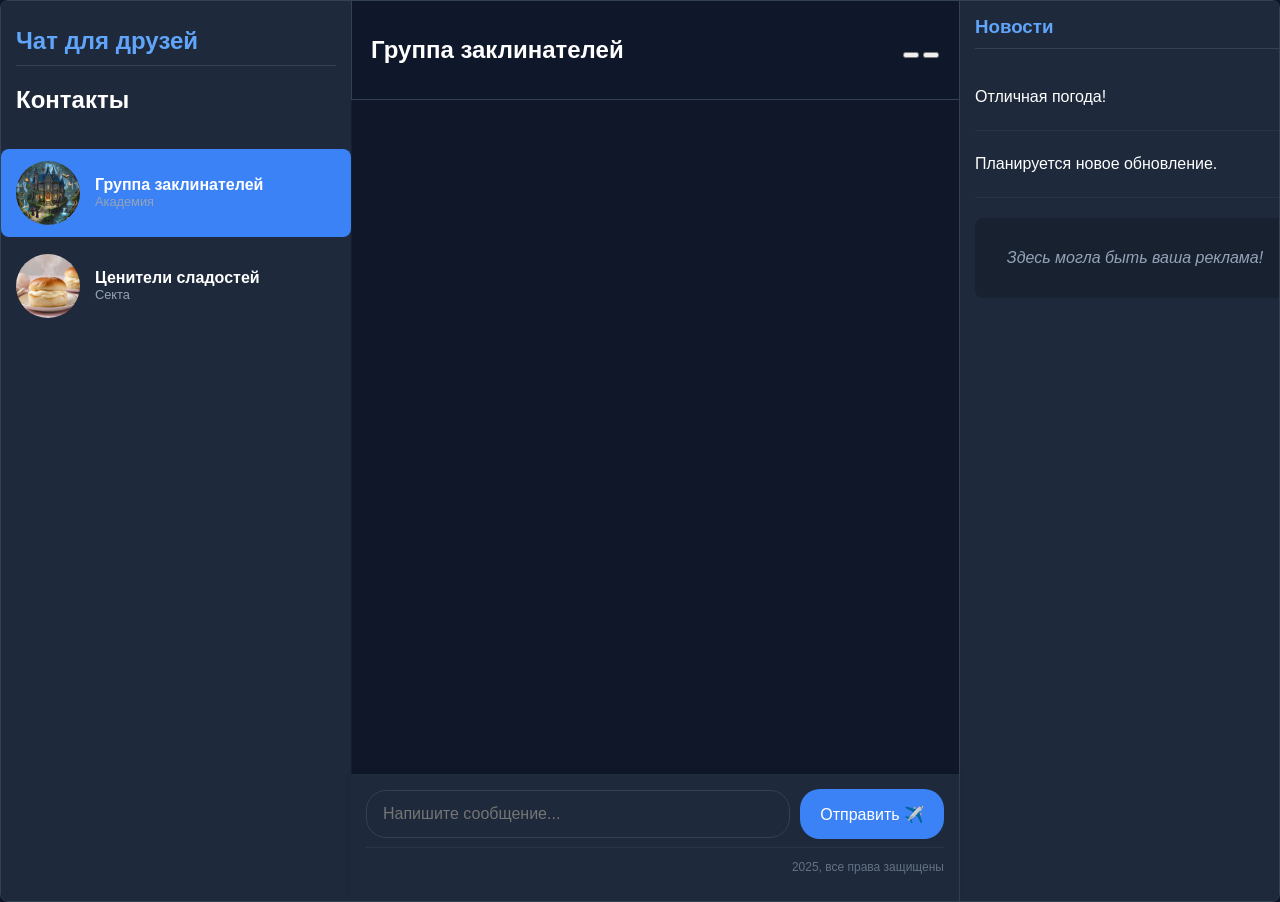
==== index.html @ 90517498 "Сайт" ====
<!DOCTYPE html>
<html lang="ru">
<head>
    <meta charset="UTF-8">
    <title>Чат для друзей</title>
    <link rel="stylesheet" href="style.css">
</head>
<body>
    <div class="chat-app">
        <!-- Левая панель контактов -->
        <div class="contacts-panel">
            <div class="header">
                <h1>Чат для друзей</h1>
                <div class="divider"></div>
                <h2>Контакты</h2>
            </div>
            <div class="contact-list">
                <div class="contact active" data-contact-id="avant">
                    <img src="img_1.png" alt="User">
                    <div class="contact-info">
                        <span class="name">Группа заклинателей</span>
                        <span class="role">Академия</span>
                    </div>
                    <div class="status online"></div>
                </div>
                <div class="contact" data-contact-id="ratio">
                    <img src="img_2.png" alt="User">
                    <div class="contact-info">
                        <span class="name">Ценители сладостей</span>
                        <span class="role">Секта</span>
                    </div>
                    <div class="status offline"></div>
                </div>
            </div>
        </div>

        <!-- Центральная часть: чат -->
        <div class="chat-area">
            <div class="chat-header">
                <h2 id="current-chat">Группа заклинателей</h2>
                <div class="chat-actions">
                    <button class="btn-icon"><!-- Иконка звонка --></button>
                    <button class="btn-icon"><!-- Иконка настроек --></button>
                </div>
            </div>
            
            <div class="messages" id="messages"></div>
            
            <div class="input-container">
                <div class="input-area">
                    <input type="text" id="message-input" placeholder="Напишите сообщение...">
                    <button id="send-button">Отправить ✈️</button>
                </div>
                <div class="bottom-panel">
                    <div class="panel-actions">
                        <button class="panel-btn" title="Прикрепить файл">
                            <svg width="18" height="18"></svg>
                        </button>
                        <button class="panel-btn" title="Смайлы">
                            <svg width="18" height="18"></svg>
                        </button>
                    </div>
                    <div class="panel-status">
                        <span>2025, все права защищены</span>
                    </div>
                </div>
            </div>
        </div>

        <!-- Правая панель новостей -->
        <div class="news-panel">
            <div class="news-header">
                <h3>Новости</h3>
            </div>
            <div class="news-content">
                <div class="news-item">
                    <p>Отличная погода!</p>
                </div>
                <div class="news-item">
                    <p>Планируется новое обновление.</p>
                </div>
                <div class="ad-place">
                    <p>Здесь могла быть ваша реклама!</p>
                </div>
            </div>
        </div>
    </div>

    <script>
        document.addEventListener("DOMContentLoaded", () => {
        let ws;
        let currentRoom = "avant";
        let currentUsername = "";
        let editingMessageId = null;

        const messagesContainer = document.getElementById("messages");
        const messageInput = document.getElementById("message-input");
        const sendButton = document.getElementById("send-button");
        const contacts = document.querySelectorAll(".contact");
        const currentChatTitle = document.getElementById("current-chat");

        // Инициализация пользователя
        currentUsername = prompt("Введите ваше имя:") || "Гость";

        function connectToRoom(room) {
            if (ws) {
                ws.close();
            }

            currentRoom = room;
            messagesContainer.innerHTML = "";

            ws = new WebSocket("ws://localhost:8765");

            ws.onopen = () => {
                ws.send(JSON.stringify({
                    type: "init",
                    username: currentUsername,
                    room: room
                }));
            };

            ws.onmessage = (event) => {
    const data = JSON.parse(event.data);

    if (data.type === "history") {
        data.messages.forEach(msg => {
            if (msg.room === currentRoom) {
                addMessage(msg, msg.sender === currentUsername);
            }
        });
    } else if (data.type === "new_message" && data.message.room === currentRoom) {
        addMessage(data.message, data.message.sender === currentUsername);
    } else if (data.type === "message_edited") {
        const msgElement = document.querySelector(`[data-message-id="${data.message_id}"]`);
        if (msgElement) {
            // 1. Обновляем текст сообщения
            const messageTextEl = msgElement.querySelector('.message-text');
            messageTextEl.textContent = data.new_text; // безопаснее, чем innerHTML

            // 2. Находим или создаём контейнер для времени и метки
            let timeContainer = msgElement.querySelector('.message-time-container');

            if (!timeContainer) {
                timeContainer = document.createElement('div');
                timeContainer.className = 'message-time-container';

                const timeEl = document.createElement('span');
                timeEl.className = 'message-time';
                timeEl.textContent = data.edited_time || '—:—'; // можно взять время редактирования с сервера

                timeContainer.appendChild(timeEl);
                msgElement.appendChild(timeContainer);
            }

            // 3. Добавляем или обновляем метку "(ред.)"
            let badge = timeContainer.querySelector('.edited-badge');
            if (!badge) {
                badge = document.createElement('span');
                badge.className = 'edited-badge';
                badge.textContent = '(ред.)';
                timeContainer.appendChild(badge);
            }
        }
            } else if (data.type === "message_deleted") {
                const msgElement = document.querySelector(`[data-message-id="${data.message_id}"]`);
                if (msgElement) {
                    msgElement.remove();
                }
            }
        };

            ws.onclose = () => {
                console.log("Соединение закрыто");
            };

            ws.onerror = (error) => {
                console.error("Ошибка WebSocket:", error);
                alert("Ошибка подключения к серверу.");
            };
        }

            function addMessage(msg, isSent) {
            const messageElement = document.createElement("div");
            messageElement.className = `message ${isSent ? "sent" : "received"}`;
            messageElement.dataset.messageId = msg.id;

            const editedBadge = msg.edited ? '<span class="edited-badge">(ред.)</span>' : '';

            messageElement.innerHTML = `
                ${!isSent ? `
                    <div class="sender-info">
                        <span class="sender-name">${msg.sender}</span>
                        <img src="img_3.png" alt="${msg.sender}" class="avatar">
                    </div>
                ` : ''}

                <div class="message-content">
                    <div class="message-text">${escapeHTML(msg.text)}</div>
                    <div class="message-time-container">
                        <div class="message-time">${msg.time}</div>
                        ${editedBadge}
                    </div>
                    ${isSent ? `
                        <div class="message-actions">
                            <button class="edit-btn">✏️</button>
                            <button class="delete-btn">🗑️</button>
                        </div>
                    ` : ''}
                </div>
            `;

            if (isSent) {
                messageElement.querySelector('.edit-btn').addEventListener('click', () => {
                    editingMessageId = msg.id;
                    messageInput.value = msg.text;
                    messageInput.focus();
                });

                messageElement.querySelector('.delete-btn').addEventListener('click', () => {
                    if (confirm("Удалить сообщение?")) {
                        ws.send(JSON.stringify({
                            type: "delete_message",
                            message_id: msg.id
                        }));
                    }
                });
            }

            messagesContainer.appendChild(messageElement);
            messagesContainer.scrollTop = messagesContainer.scrollHeight;
        }

        function escapeHTML(str) {
            return str.replace(/[&<>"']/g, m => ({
                '&': '&amp;',
                '<': '<',
                '>': '>',
                '"': '&quot;',
                "'": '&#39;'
            }[m]));
        }

        function sendMessage() {
            const text = messageInput.value.trim();
            if (!text || !ws || ws.readyState !== WebSocket.OPEN) return;

            if (editingMessageId) {
                ws.send(JSON.stringify({
                    type: "edit_message",
                    message_id: editingMessageId,
                    new_text: text
                }));
                editingMessageId = null;
            } else {
                ws.send(JSON.stringify({
                    type: "new_message",
                    text: text
                }));
            }

            messageInput.value = "";
        }

        // Переключение между контактами
        contacts.forEach(contact => {
            contact.addEventListener("click", function () {
                contacts.forEach(c => c.classList.remove("active"));
                this.classList.add("active");

                const room = this.getAttribute("data-contact-id");
                currentChatTitle.textContent = this.querySelector(".name").textContent;

                connectToRoom(room);
            });
        });

        // Обработчики событий
        sendButton.addEventListener("click", sendMessage);
        messageInput.addEventListener("keypress", (e) => {
            if (e.key === "Enter") sendMessage();
        });

        // Начальное подключение
        connectToRoom(currentRoom);
    });
</script>
</body>
</html>
---- style.css ----
:root {
    --primary-dark: #0f172a;
    --secondary-dark: #1e293b;
    --accent-blue: #3b82f6;
    --accent-light: #60a5fa;
    --text-primary: #ffffff;
    --text-secondary: #94a3b8;
    --border-color: #334155;
}

/* Базовые стили */
body {
    margin: 0;
    font-family: 'Segoe UI', sans-serif;
    background-color: var(--primary-dark);
    color: var(--text-primary);
}

/* Основной контейнер чата */
.chat-app {
    display: grid;
    height: 100vh;
    border: 1px solid var(--border-color);
    border-radius: 8px;
    overflow: hidden;
    box-shadow: 0 4px 6px rgba(0, 0, 0, 0.1);
    grid-template-columns: 350px 1fr 320px;
}

/* Панель контактов */
.contacts-panel {
    width: 350px;
    background-color: var(--secondary-dark);
    border-right: 1px solid var(--border-color);
    overflow-y: auto;
}

.header {
    padding: 10px 15px;
}

.header h1 {
    font-size: 1.5rem;
    margin-bottom: 5px;
    color: var(--accent-light);
}

.divider {
    height: 1px;
    background-color: var(--border-color);
    margin: 10px 0;
}

/* Контакт в списке */
.contact {
    display: flex;
    align-items: center;
    padding: 12px 15px;
    margin: 5px 0;
    border-radius: 8px;
    cursor: pointer;
    transition: all 0.2s;
}

.contact:hover {
    background-color: rgba(59, 130, 246, 0.1);
}

.contact.active {
    background-color: var(--accent-blue);
}

.contact img {
    width: 64px;
    height: 64px;
    border-radius: 50%;
    margin-right: 15px;
    object-fit: cover;
}

.contact-info {
    flex-grow: 1;
    margin-right: 10px;
}

.contact .name {
    font-weight: 600;
    display: block;
}

.contact .role {
    font-size: 0.8rem;
    color: var(--text-secondary);
    display: block;
}

/* Область чата */
.chat-area {
    flex-grow: 1;
    display: flex;
    flex-direction: column;
    min-height: 0; /* Чтобы overflow заработал внутри flex */
}

.chat-header {
    padding: 15px 20px;
    border-bottom: 1px solid var(--border-color);
    display: flex;
    justify-content: space-between;
    align-items: center;
}

/* Сообщения */
.messages {
    flex-grow: 1;
    padding: 20px;
    overflow-y: auto;
    background-color: rgba(15, 23, 42, 0.8);
    display: flex;
    flex-direction: column;
    min-height: 0;
}

.message {
    display: flex;
    margin-bottom: 15px;
    max-width: 70%;
    align-items: start;
}

.message.received {
    align-self: flex-start;
}

.message.sent {
    align-self: flex-end;
    flex-direction: row-reverse;
}

.message-content {
    position: relative;
    padding: 12px 16px;
    border-radius: 18px;
    background-color: var(--accent-blue);
    word-break: break-word;
    display: flex;
    flex-direction: column;
}

.message.received .message-content {
    background-color: var(--secondary-dark);
}

.message-text {
    line-height: 1.4;
}

/* Стили для времени и метки */
.message-time-container {
    display: flex;
    align-items: center;
}

.message-time {
    font-size: 0.75em;
    margin-top: 4px;
}

.message.received .message-time {
    text-align: left;
}

.sent .message-time-container {
    justify-content: flex-end; /* Выравнивание времени и метки по правому краю */
}

.sent .message-time,
.sent .edited-badge {
    margin-right: 4px; /* Отступ справа для отправленных сообщений */
}

.message-actions {
    display: none;
    position: absolute;
    right: 10px;
    top: 85%;
    transform: translateY(-50%);
    background: var(--secondary-dark);
    border-radius: 15px;
    padding: 5px;
}

.message:hover .message-actions {
    display: flex;
    gap: 5px;
}

.edit-btn,
.delete-btn {
    background: none;
    border: none;
    color: var(--text-secondary);
    cursor: pointer;
    font-size: 12px;
    padding: 2px 5px;
}

.edit-btn:hover,
.delete-btn:hover {
    color: var(--accent-light);
}

/* Поле ввода сообщения */
.input-container {
    position: sticky;
    bottom: 0; /* Фиксируем внизу */
    z-index: 1; /* Чтобы была поверх всего */
    background-color: var(--secondary-dark);
    padding: 15px;
    box-shadow: 0 -2px 6px rgba(0, 0, 0, 0.1); /* Тень сверху */
}

.input-area {
    display: flex;
    align-items: center;
    gap: 10px;
}

#message-input {
    flex-grow: 1;
    padding: 12px 16px;
    border: 1px solid var(--border-color);
    border-radius: 20px;
    background-color: var(--secondary-dark);
    color: var(--text-primary);
    font-size: 1rem;
    height: 48px;
    box-sizing: border-box;
}

#send-button {
    background-color: var(--accent-blue);
    color: white;
    border: none;
    border-radius: 20px;
    padding: 0 20px;
    height: 50px;
    cursor: pointer;
    display: flex;
    align-items: center;
    justify-content: center;
    gap: 6px;
    font-size: 1rem;
    transition: background-color 0.2s;
    min-width: 120px;
}

#send-button:hover {
    background-color: #2563eb;
}

#send-button svg {
    width: 16px;
    height: 16px;
}

.bottom-panel {
    display: flex;
    justify-content: space-between;
    align-items: center;
    padding: 6px 0;
    border-top: 1px solid rgba(255, 255, 255, 0.05);
    margin-top: 8px;
}

.panel-actions {
    display: flex;
    gap: 10px;
}

.panel-btn {
    background: none;
    border: none;
    color: var(--text-secondary);
    cursor: pointer;
    padding: 4px;
    opacity: 0.7;
    transition: all 0.2s;
}

.panel-btn:hover {
    opacity: 1;
    color: var(--accent-light);
}

.panel-btn svg {
    display: block;
}

.panel-status {
    font-size: 0.75rem;
    color: var(--text-secondary);
    opacity: 0.6;
}

/* Правая панель новостей */
.news-panel {
    width: 320px;
    background-color: var(--secondary-dark);
    border-left: 1px solid var(--border-color);
    padding: 15px;
    display: flex;
    flex-direction: column;
}

.news-header {
    padding-bottom: 10px;
    border-bottom: 1px solid var(--border-color);
    margin-bottom: 15px;
}

.news-header h3 {
    margin: 0;
    color: var(--accent-light);
}

.news-content {
    flex-grow: 1;
    overflow-y: auto;
}

.news-item {
    padding: 8px 0;
    padding-right: 10px;
    border-bottom: 1px solid rgba(255, 255, 255, 0.05);
}

.ad-place {
    margin-top: 20px;
    padding: 15px;
    background-color: rgba(0, 0, 0, 0.2);
    border-radius: 8px;
    text-align: center;
    font-style: italic;
    color: var(--text-secondary);
}

.system-msg {
    color: #888;
    text-align: center;
    margin: 10px 0;
    font-size: 0.9em;
}

.edited-badge {
    font-size: 0.75em;
    color: #888;
    margin-left: 4px;
    vertical-align: middle;
}

/* Стили для имени и аватарки у полученных сообщений */
.sender-info {
    display: flex;
    flex-direction: column;
    align-items: center;
    margin-bottom: 6px;
    margin-right: 14px;
}

.avatar {
    width: 52px;
    height: 52px;
    border-radius: 50%; /* Круглая форма */
    object-fit: cover; /* Обрезает изображение, сохраняя пропорции */
}

.sender-name {
    font-size: 1.0rem;
    text-align: center;
    margin-bottom: 4px; /* Небольшое расстояние между именем и аватаркой */
}

/* Стилизация скроллбара */
.messages::-webkit-scrollbar {
    width: 12px; /* Толщина скроллбара */
}

.messages::-webkit-scrollbar-track {
    background-color: rgba(255, 255, 255, 0.05); /* Цвет фона полосы прокрутки */
    border-radius: 10px;
}

.messages::-webkit-scrollbar-thumb {
    background-color: var(--accent-blue); /* Цвет самой "ручки" скролла */
    border-radius: 10px; /* Закругление краёв */
    border: 2px solid transparent;
    background-clip: content-box;
}

.messages::-webkit-scrollbar-thumb:hover {
    background-color: #2563eb; /* Цвет при наведении */
}
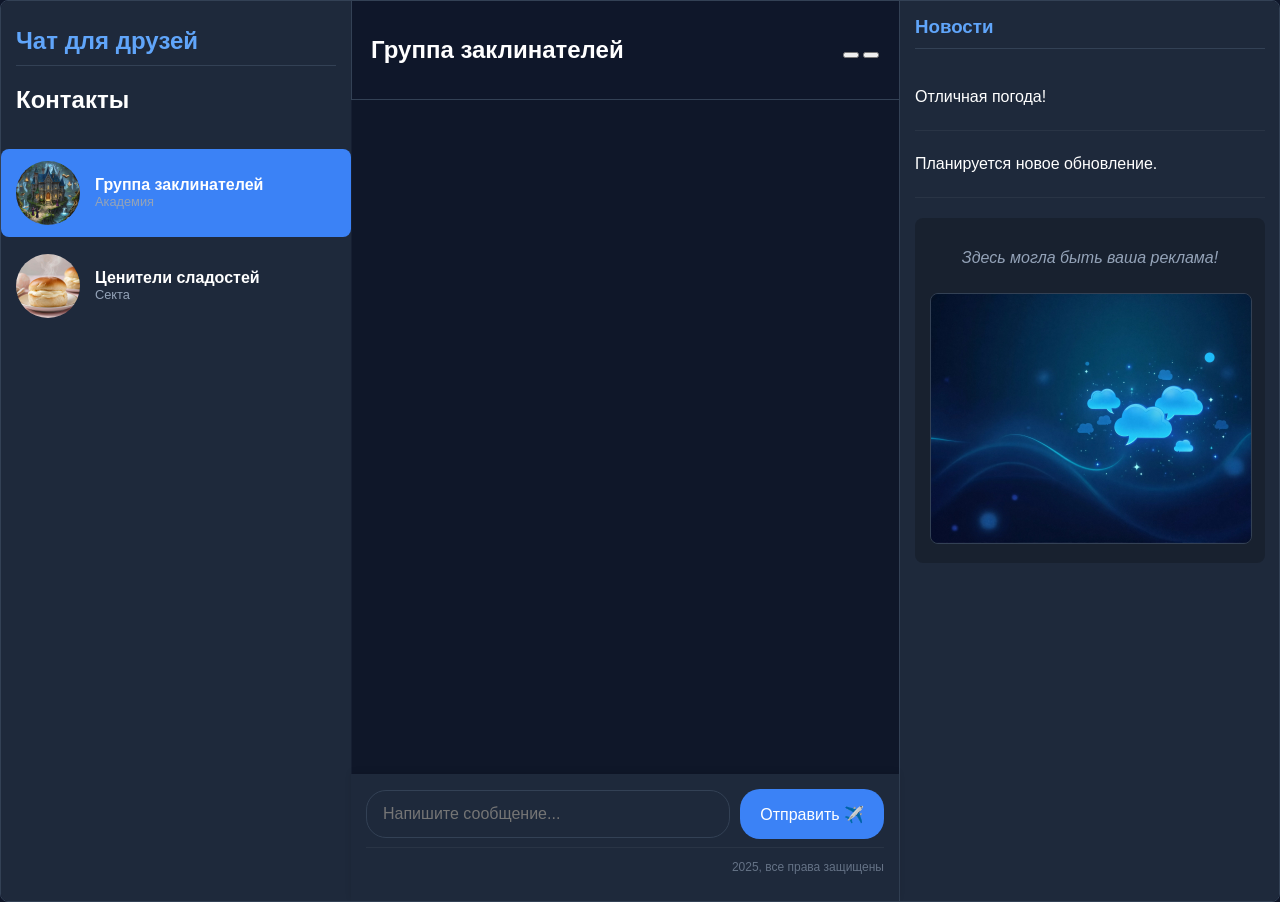
==== commit c2951653: "Добавила картинку <3" ====
--- a/index.html
+++ b/index.html
@@ -81,6 +81,7 @@
                 </div>
                 <div class="ad-place">
                     <p>Здесь могла быть ваша реклама!</p>
+                    <img src="img_4.png" alt="Реклама" class="ad-image">
                 </div>
             </div>
         </div>
--- a/style.css
+++ b/style.css
@@ -24,7 +24,7 @@
     border-radius: 8px;
     overflow: hidden;
     box-shadow: 0 4px 6px rgba(0, 0, 0, 0.1);
-    grid-template-columns: 350px 1fr 320px;
+    grid-template-columns: 350px 1fr 380px;
 }
 
 /* Панель контактов */
@@ -305,7 +305,7 @@
 
 /* Правая панель новостей */
 .news-panel {
-    width: 320px;
+    width: 350px;
     background-color: var(--secondary-dark);
     border-left: 1px solid var(--border-color);
     padding: 15px;
@@ -401,3 +401,16 @@
 .messages::-webkit-scrollbar-thumb:hover {
     background-color: #2563eb; /* Цвет при наведении */
 }
+
+.ad-image {
+    width: 100%;
+    height: auto;
+    margin-top: 10px;
+    border-radius: 8px;
+    border: 1px solid var(--border-color);
+    transition: transform 0.3s ease;
+}
+
+.ad-image:hover {
+    transform: scale(1.03); /* Легкое увеличение при наведении */
+}
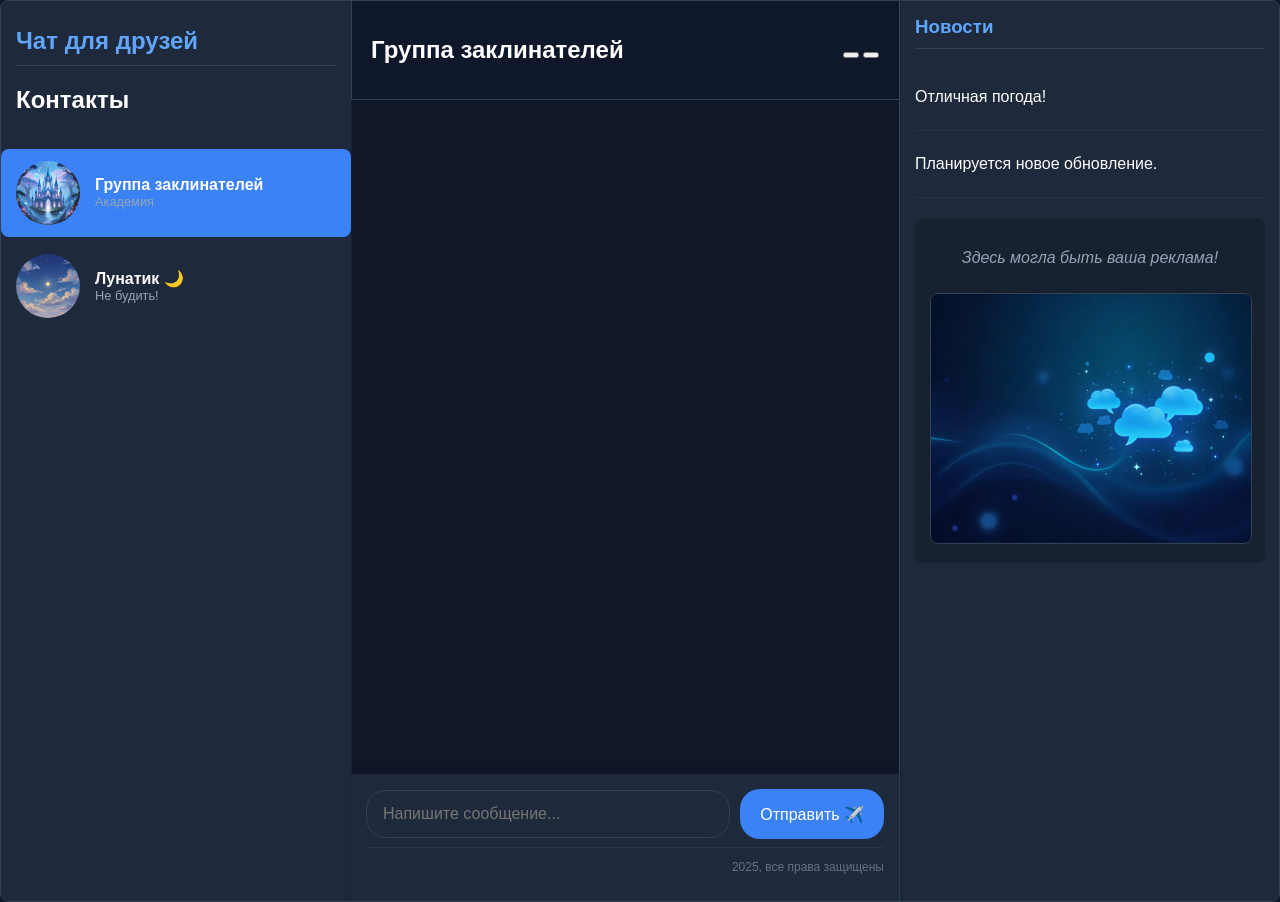
==== commit bc0848e3: "Обнова" ====
--- a/index.html
+++ b/index.html
@@ -23,11 +23,11 @@
                     </div>
                     <div class="status online"></div>
                 </div>
-                <div class="contact" data-contact-id="ratio">
+                <div class="contact" data-contact-id="bot_room">
                     <img src="img_2.png" alt="User">
                     <div class="contact-info">
-                        <span class="name">Ценители сладостей</span>
-                        <span class="role">Секта</span>
+                        <span class="name">Лунатик 🌙</span>
+                        <span class="role">Не будить!</span>
                     </div>
                     <div class="status offline"></div>
                 </div>
@@ -88,203 +88,411 @@
     </div>
 
     <script>
-        document.addEventListener("DOMContentLoaded", () => {
-        let ws;
-        let currentRoom = "avant";
-        let currentUsername = "";
-        let editingMessageId = null;
-
-        const messagesContainer = document.getElementById("messages");
-        const messageInput = document.getElementById("message-input");
-        const sendButton = document.getElementById("send-button");
-        const contacts = document.querySelectorAll(".contact");
-        const currentChatTitle = document.getElementById("current-chat");
-
-        // Инициализация пользователя
-        currentUsername = prompt("Введите ваше имя:") || "Гость";
-
-        function connectToRoom(room) {
-            if (ws) {
-                ws.close();
+    document.addEventListener("DOMContentLoaded", () => {
+    let ws;
+    let currentRoom = "avant";
+    const BOT_NAME = "Лунатик 💤"; // 🤖 Имя бота
+    const BOT_ROOM = "bot_room";
+    let currentUsername = ""; // 👤 Имя пользователя
+    let editingMessageId = null;
+
+    const messagesContainer = document.getElementById("messages");
+    const messageInput = document.getElementById("message-input");
+    const sendButton = document.getElementById("send-button");
+    const contacts = document.querySelectorAll(".contact");
+    const currentChatTitle = document.getElementById("current-chat");
+
+    // 💬 Запрашиваем имя пользователя при каждом заходе
+    currentUsername = prompt("Введите ваше имя:") || "Гость";
+
+    function connectToRoom(room) {
+        if (ws) {
+            ws.close();
+        }
+        messagesContainer.innerHTML = "";
+        currentRoom = room;
+
+        // Если это комната бота — добавляем приветствие
+        if (room === BOT_ROOM) {
+            addPinnedBotGreeting();
+        }
+
+        // Подключаемся к серверу
+        ws = new WebSocket("ws://localhost:8765");
+        ws.onopen = () => {
+            ws.send(JSON.stringify({
+                type: "init",
+                username: currentUsername,
+                room: room
+            }));
+        };
+
+        ws.onmessage = (event) => {
+            try {
+                const data = JSON.parse(event.data);
+
+                if (data.type === "history") {
+                    data.messages.forEach(msg => {
+                        if (msg.room === currentRoom) {
+                            const isSent = msg.sender === currentUsername && msg.sender !== BOT_NAME;
+                            addMessage(msg, isSent);
+                        }
+                    });
+                } else if (data.type === "new_message" && data.message.room === currentRoom) {
+                    const msg = data.message;
+
+                    // Убедиться, что сообщение от бота всегда слева
+                    const isSent = msg.sender === currentUsername && msg.sender !== BOT_NAME;
+                    addMessage(msg, isSent);
+
+                    // Реагируем только если:
+                    // - мы в комнате бота
+                    // - сообщение НЕ от самого бота
+                    // - сообщение ОТ текущего пользователя
+                    if (
+                        currentRoom === BOT_ROOM &&
+                        msg.sender !== BOT_NAME &&
+                        msg.sender === currentUsername
+                    ) {
+                        setTimeout(() => {
+                            botRespond(msg.text);
+                        }, 1000 + Math.random() * 1500);
+                    }
+                } else if (data.type === "message_edited") {
+                    const msgElement = document.querySelector(`[data-message-id="${data.message_id}"]`);
+                    if (msgElement) {
+                        const messageTextEl = msgElement.querySelector('.message-text');
+                        messageTextEl.textContent = data.new_text;
+                        let timeContainer = msgElement.querySelector('.message-time-container');
+                        if (!timeContainer) {
+                            timeContainer = document.createElement('div');
+                            timeContainer.className = 'message-time-container';
+                            const timeEl = document.createElement('span');
+                            timeEl.className = 'message-time';
+                            timeEl.textContent = '—:—';
+                            timeContainer.appendChild(timeEl);
+                            msgElement.appendChild(timeContainer);
+                        }
+                        let badge = timeContainer.querySelector('.edited-badge');
+                        if (!badge) {
+                            badge = document.createElement('span');
+                            badge.className = 'edited-badge';
+                            badge.textContent = '(ред.)';
+                            timeContainer.appendChild(badge);
+                        }
+                    }
+                } else if (data.type === "message_deleted") {
+                    const msgElement = document.querySelector(`[data-message-id="${data.message_id}"]`);
+                    if (msgElement) {
+                        msgElement.remove();
+                    }
+                }
+            } catch (e) {
+                console.error("Ошибка обработки сообщения:", e);
             }
-
-            currentRoom = room;
-            messagesContainer.innerHTML = "";
-
-            ws = new WebSocket("ws://localhost:8765");
-
-            ws.onopen = () => {
-                ws.send(JSON.stringify({
-                    type: "init",
-                    username: currentUsername,
-                    room: room
-                }));
-            };
-
-            ws.onmessage = (event) => {
-    const data = JSON.parse(event.data);
-
-    if (data.type === "history") {
-        data.messages.forEach(msg => {
-            if (msg.room === currentRoom) {
-                addMessage(msg, msg.sender === currentUsername);
-            }
+        };
+
+        ws.onclose = () => {
+            console.log("WebSocket соединение закрыто");
+        };
+
+        ws.onerror = (error) => {
+            console.error("Ошибка WebSocket:", error);
+            alert("Ошибка подключения к серверу.");
+        };
+    }
+
+    // Приветственное сообщение бота (закрепленное)
+    function addPinnedBotGreeting() {
+        const greetingMessage = {
+            id: "bot_greeting",
+            sender: BOT_NAME,
+            text: `Привет, я ${BOT_NAME}. Могу рассказать шутки, факты, отправить арт, погадать или сыграть в кнб. Спроси меня о погоде, попроси анекдот или факт, просто скажи: "Как дела?". Давай общаться.`,
+            time: "—:—"
+        };
+        const messageElement = document.createElement("div");
+        messageElement.className = `message received bot`;
+        messageElement.dataset.messageId = greetingMessage.id;
+        messageElement.innerHTML = `
+            <div class="sender-info">
+                <span class="sender-name">${greetingMessage.sender}</span>
+                <img src="img_3.png" alt="${greetingMessage.sender}" class="avatar">
+            </div>
+            <div class="message-content">
+                <div class="message-text">${escapeHTML(greetingMessage.text)}</div>
+                <div class="message-time-container">
+                    <div class="message-time">${greetingMessage.time}</div>
+                </div>
+            </div>
+        `;
+        messagesContainer.appendChild(messageElement);
+        messagesContainer.scrollTop = messagesContainer.scrollHeight;
+    }
+
+    // Добавление сообщения в чат
+    function addMessage(msg, isSent) {
+        if (document.querySelector(`[data-message-id="${msg.id}"]`)) return;
+
+        // Сообщения бота всегда слева
+        if (msg.sender === BOT_NAME) {
+            isSent = false;
+        }
+
+        const messageElement = document.createElement("div");
+        messageElement.className = `message ${isSent ? "sent" : "received"} ${msg.sender === BOT_NAME ? "bot" : ""}`;
+        messageElement.dataset.messageId = msg.id;
+
+        const editedBadge = msg.edited ? '<span class="edited-badge">(ред.)</span>' : '';
+        messageElement.innerHTML = `
+            ${!isSent ? `
+                <div class="sender-info">
+                    <span class="sender-name">${msg.sender}</span>
+                    <img src="img_3.png" alt="${msg.sender}" class="avatar">
+                </div>
+            ` : ''}
+            <div class="message-content">
+                <div class="message-text">${escapeHTML(msg.text)}</div>
+                <div class="message-time-container">
+                    <div class="message-time">${msg.time}</div>
+                    ${editedBadge}
+                </div>
+                ${isSent && msg.sender !== BOT_NAME ? `
+                    <div class="message-actions">
+                        <button class="edit-btn">✏️</button>
+                        <button class="delete-btn">🗑️</button>
+                    </div>
+                ` : ''}
+            </div>
+        `;
+
+        if (isSent && msg.sender !== BOT_NAME) {
+            messageElement.querySelector('.edit-btn').addEventListener('click', () => {
+                editingMessageId = msg.id;
+                messageInput.value = msg.text;
+                messageInput.focus();
+            });
+
+            messageElement.querySelector('.delete-btn').addEventListener('click', () => {
+                if (confirm("Удалить сообщение?")) {
+                    ws.send(JSON.stringify({
+                        type: "delete_message",
+                        message_id: msg.id
+                    }));
+                }
+            });
+        }
+
+        messagesContainer.appendChild(messageElement);
+        messagesContainer.scrollTop = messagesContainer.scrollHeight;
+    }
+
+    // Экранирование HTML
+    function escapeHTML(str) {
+        return str.replace(/[&<>"']/g, m => ({
+            '&': '&amp;',
+            '<': '<',
+            '>': '>',
+            '"': '&quot;',
+            "'": '&#39;'
+        }[m]));
+    }
+
+    // Отправка сообщения
+    function sendMessage() {
+        const text = messageInput.value.trim();
+        if (!text || !ws || ws.readyState !== WebSocket.OPEN) return;
+
+        if (editingMessageId) {
+            ws.send(JSON.stringify({
+                type: "edit_message",
+                message_id: editingMessageId,
+                new_text: text
+            }));
+            editingMessageId = null;
+        } else {
+            ws.send(JSON.stringify({
+                type: "new_message",
+                text: text,
+                room: currentRoom
+            }));
+        }
+
+        messageInput.value = "";
+    }
+
+    // Переключение контактов
+    contacts.forEach(contact => {
+        contact.addEventListener("click", function () {
+            contacts.forEach(c => c.classList.remove("active"));
+            this.classList.add("active");
+            const room = this.getAttribute("data-contact-id");
+            currentChatTitle.textContent = this.querySelector(".name").textContent;
+            connectToRoom(room);
         });
-    } else if (data.type === "new_message" && data.message.room === currentRoom) {
-        addMessage(data.message, data.message.sender === currentUsername);
-    } else if (data.type === "message_edited") {
-        const msgElement = document.querySelector(`[data-message-id="${data.message_id}"]`);
-        if (msgElement) {
-            // 1. Обновляем текст сообщения
-            const messageTextEl = msgElement.querySelector('.message-text');
-            messageTextEl.textContent = data.new_text; // безопаснее, чем innerHTML
-
-            // 2. Находим или создаём контейнер для времени и метки
-            let timeContainer = msgElement.querySelector('.message-time-container');
-
-            if (!timeContainer) {
-                timeContainer = document.createElement('div');
-                timeContainer.className = 'message-time-container';
-
-                const timeEl = document.createElement('span');
-                timeEl.className = 'message-time';
-                timeEl.textContent = data.edited_time || '—:—'; // можно взять время редактирования с сервера
-
-                timeContainer.appendChild(timeEl);
-                msgElement.appendChild(timeContainer);
-            }
-
-            // 3. Добавляем или обновляем метку "(ред.)"
-            let badge = timeContainer.querySelector('.edited-badge');
-            if (!badge) {
-                badge = document.createElement('span');
-                badge.className = 'edited-badge';
-                badge.textContent = '(ред.)';
-                timeContainer.appendChild(badge);
-            }
-        }
-            } else if (data.type === "message_deleted") {
-                const msgElement = document.querySelector(`[data-message-id="${data.message_id}"]`);
-                if (msgElement) {
-                    msgElement.remove();
+    });
+
+    // Обработка кнопок
+    sendButton.addEventListener("click", sendMessage);
+    messageInput.addEventListener("keypress", (e) => {
+        if (e.key === "Enter") sendMessage();
+    });
+
+    // Логика ответов бота
+    const botReplies = {
+        "привет": [
+            `Привет-привет! Я ${BOT_NAME} — мастер слов, шуток и странных фактов! 🎩✨`,
+            `Здравствуй, путник! Я ${BOT_NAME}, твой цифровой собеседник.`,
+            `О-о-о, новое лицо! 👋 Я ${BOT_NAME}.`
+        ],
+        "как дела": [
+            "Всё отлично, спасибо! А ты как?",
+            "Хорошо, я как всегда в деле.",
+            "Жду твоих вопросов с нетерпением!"
+        ],
+        "спасибо": [
+            "Не за что!",
+            "Всегда рад помочь.",
+            "Благодарность принята 🙏"
+        ],
+        "погода": [
+            "Сегодня солнечно и тепло!",
+            "На улице прекрасная погода для прогулки.",
+            "Небольшая облачность, но дождя не ожидается."
+        ],
+        "как тебя зовут": [
+            "Я Магический Бот. Можно просто Ботик 😊",
+            "Меня зовут Магический Бот. Я всегда рядом.",
+            "Это я — твой верный собеседник Бот."
+        ],
+        "что делаешь": [
+            "Общаюсь с тобой, конечно!",
+            "Думаю над следующим ответом.",
+            "Изучаю мир через наши беседы."
+        ],
+        "шутка": [
+            "Почему бот не спит? Потому что у него нет режима сна... только режим ожидания! ⏳😴",
+            "Что сказал один HTML-документ другому? — «Тег-тесь!» 👋",
+            "Почему математики плохо танцуют? У них нет алгоритма движений! 1, 2, 3... 💃❌"
+        ],
+        "анекдот": [
+            "Приходит нейросеть в бар. Бармен спрашивает: «Чего будешь?»\nНейросеть: «404 — Drink Not Found» 🚫",
+            "— Как отличить интроверта от экстраверта?\n— Интроверт смотрит в пол, когда идёт. Экстраверт — в телефон. А бот — в ваш чат! 👀📱",
+            "— Почему бот не ест чипсы?\n— Боится зациклиться! 🔄🤖"
+        ],
+        "факт": [
+            "Знаешь, почему в космосе тихо? Потому что там нет воздуха для звука... Зато есть Wi-Fi (на МКС)! 🛰️📶",
+            "Коты мяукают только для людей. Между собой они общаются иначе — значит, твой кот считает тебя особым! 🐱💬",
+            "Сердце кита бьётся всего 9 раз в минуту. Представь, как он медитирует... 🐋💙"
+        ],
+        "арт": [
+            "Вот тебе котик: (=^･ω･^=)",
+            "Цветочек для настроения: @>--->---",
+            "Мишка: ʕ•ᴥ•ʔ",
+            "Дракон: >>==(꒪༝꒪)-->",
+            "Робот: [¬º-°]¬"
+        ],
+        "гадай": [
+            "Мои алгоритмы говорят... сегодня будет много кофе! ☕🔮",
+            "Вижу единицы и нули... Это экран грязный. Но завтра точно будет удача! 💻✨",
+            "Ты встретишь человека... возможно, это будет твоё отражение в зеркале! 👀💫"
+        ],
+        "кнб": [
+            "Давай сыграем в Камень-Ножницы-Бумагу! Просто напиши «камень», «ножницы» или «бумага». ✊✌️✋",
+            "Отлично! Выбирай: камень, ножницы или бумага? 🪨✂️📜",
+            "Готов побороться? Кинь свой вариант (камень/ножницы/бумага)! 💪"
+        ]
+    };
+
+    const defaultResponses = [
+        "Интересно!",
+        "Расскажи ещё.",
+        "Хорошо, я запомню это.",
+        "Зачем ты мне это говоришь?",
+        "Спасибо за сообщение!",
+        "Погода сегодня отличная!",
+        "Что нового?",
+        "Любопытно...",
+        "Ага, понятно.",
+        "Ты меня заинтриговал.",
+        "И что дальше?",
+        "Вселенная говорит с тобой через случайности... или это я? 🌌🔮",
+        "Если бы у слов были крылья, мы бы все летали. 🕊️✨",
+        "Ты когда-нибудь задумывался, что боты тоже мечтают?.. 🤖💤",
+        "Прости, я уснул.",
+        "Вот и отлично.",
+        "Хочу тёплых объятий..."
+    ];
+
+    function gameResponse(userChoice) {
+        const choices = ["камень", "ножницы", "бумага"];
+        const botChoice = choices[Math.floor(Math.random() * 3)];
+        let result;
+        if (userChoice === botChoice) {
+            result = "Ничья! 🤝";
+        } else if (
+            (userChoice === "камень" && botChoice === "ножницы") ||
+            (userChoice === "ножницы" && botChoice === "бумага") ||
+            (userChoice === "бумага" && botChoice === "камень")
+        ) {
+            result = "Ты победил! 🎉";
+        } else {
+            result = "Я победил! 😎";
+        }
+        const emojis = {
+            "камень": "✊",
+            "ножницы": "✌️",
+            "бумага": "✋"
+        };
+        return `Ты выбрал ${userChoice}${emojis[userChoice]}, я выбрал ${botChoice}${emojis[botChoice]}. ${result}`;
+    }
+
+    function botRespond(messageText) {
+        const lowerMsg = messageText.toLowerCase().trim();
+        let answer = "";
+
+        if (["камень", "ножницы", "бумага"].includes(lowerMsg)) {
+            answer = gameResponse(lowerMsg);
+        } else {
+            for (const [key, responses] of Object.entries(botReplies)) {
+                if (lowerMsg.includes(key)) {
+                    answer = responses[Math.floor(Math.random() * responses.length)];
+                    break;
                 }
             }
-        };
-
-            ws.onclose = () => {
-                console.log("Соединение закрыто");
-            };
-
-            ws.onerror = (error) => {
-                console.error("Ошибка WebSocket:", error);
-                alert("Ошибка подключения к серверу.");
-            };
-        }
-
-            function addMessage(msg, isSent) {
-            const messageElement = document.createElement("div");
-            messageElement.className = `message ${isSent ? "sent" : "received"}`;
-            messageElement.dataset.messageId = msg.id;
-
-            const editedBadge = msg.edited ? '<span class="edited-badge">(ред.)</span>' : '';
-
-            messageElement.innerHTML = `
-                ${!isSent ? `
-                    <div class="sender-info">
-                        <span class="sender-name">${msg.sender}</span>
-                        <img src="img_3.png" alt="${msg.sender}" class="avatar">
-                    </div>
-                ` : ''}
-
-                <div class="message-content">
-                    <div class="message-text">${escapeHTML(msg.text)}</div>
-                    <div class="message-time-container">
-                        <div class="message-time">${msg.time}</div>
-                        ${editedBadge}
-                    </div>
-                    ${isSent ? `
-                        <div class="message-actions">
-                            <button class="edit-btn">✏️</button>
-                            <button class="delete-btn">🗑️</button>
-                        </div>
-                    ` : ''}
-                </div>
-            `;
-
-            if (isSent) {
-                messageElement.querySelector('.edit-btn').addEventListener('click', () => {
-                    editingMessageId = msg.id;
-                    messageInput.value = msg.text;
-                    messageInput.focus();
-                });
-
-                messageElement.querySelector('.delete-btn').addEventListener('click', () => {
-                    if (confirm("Удалить сообщение?")) {
-                        ws.send(JSON.stringify({
-                            type: "delete_message",
-                            message_id: msg.id
-                        }));
-                    }
-                });
+            if (!answer && Math.random() > 0.3) {
+                answer = defaultResponses[Math.floor(Math.random() * defaultResponses.length)];
             }
-
-            messagesContainer.appendChild(messageElement);
-            messagesContainer.scrollTop = messagesContainer.scrollHeight;
-        }
-
-        function escapeHTML(str) {
-            return str.replace(/[&<>"']/g, m => ({
-                '&': '&amp;',
-                '<': '<',
-                '>': '>',
-                '"': '&quot;',
-                "'": '&#39;'
-            }[m]));
-        }
-
-        function sendMessage() {
-            const text = messageInput.value.trim();
-            if (!text || !ws || ws.readyState !== WebSocket.OPEN) return;
-
-            if (editingMessageId) {
-                ws.send(JSON.stringify({
-                    type: "edit_message",
-                    message_id: editingMessageId,
-                    new_text: text
-                }));
-                editingMessageId = null;
-            } else {
-                ws.send(JSON.stringify({
+        }
+
+        if (answer) {
+            setTimeout(() => {
+            if (ws && ws.readyState === WebSocket.OPEN) {
+                const messageData = {
                     type: "new_message",
-                    text: text
-                }));
+                    text: answer,
+                    room: BOT_ROOM,
+                    sender: BOT_NAME  // Важно: отправляем от имени бота
+                };
+
+                // Сначала отправляем на сервер
+                ws.send(JSON.stringify(messageData));
+
+                // Затем локально добавляем в чат
+                const botMessage = {
+                    id: "bot_" + Date.now(),
+                    room: BOT_ROOM,
+                    sender: BOT_NAME,
+                    text: answer,
+                    time: new Date().toLocaleTimeString([], { hour: '2-digit', minute: '2-digit' }),
+                    edited: false
+                };
             }
-
-            messageInput.value = "";
-        }
-
-        // Переключение между контактами
-        contacts.forEach(contact => {
-            contact.addEventListener("click", function () {
-                contacts.forEach(c => c.classList.remove("active"));
-                this.classList.add("active");
-
-                const room = this.getAttribute("data-contact-id");
-                currentChatTitle.textContent = this.querySelector(".name").textContent;
-
-                connectToRoom(room);
-            });
-        });
-
-        // Обработчики событий
-        sendButton.addEventListener("click", sendMessage);
-        messageInput.addEventListener("keypress", (e) => {
-            if (e.key === "Enter") sendMessage();
-        });
-
-        // Начальное подключение
-        connectToRoom(currentRoom);
-    });
+            }, 100);
+        }
+    }
+
+    connectToRoom(currentRoom);
+});
 </script>
 </body>
 </html>
